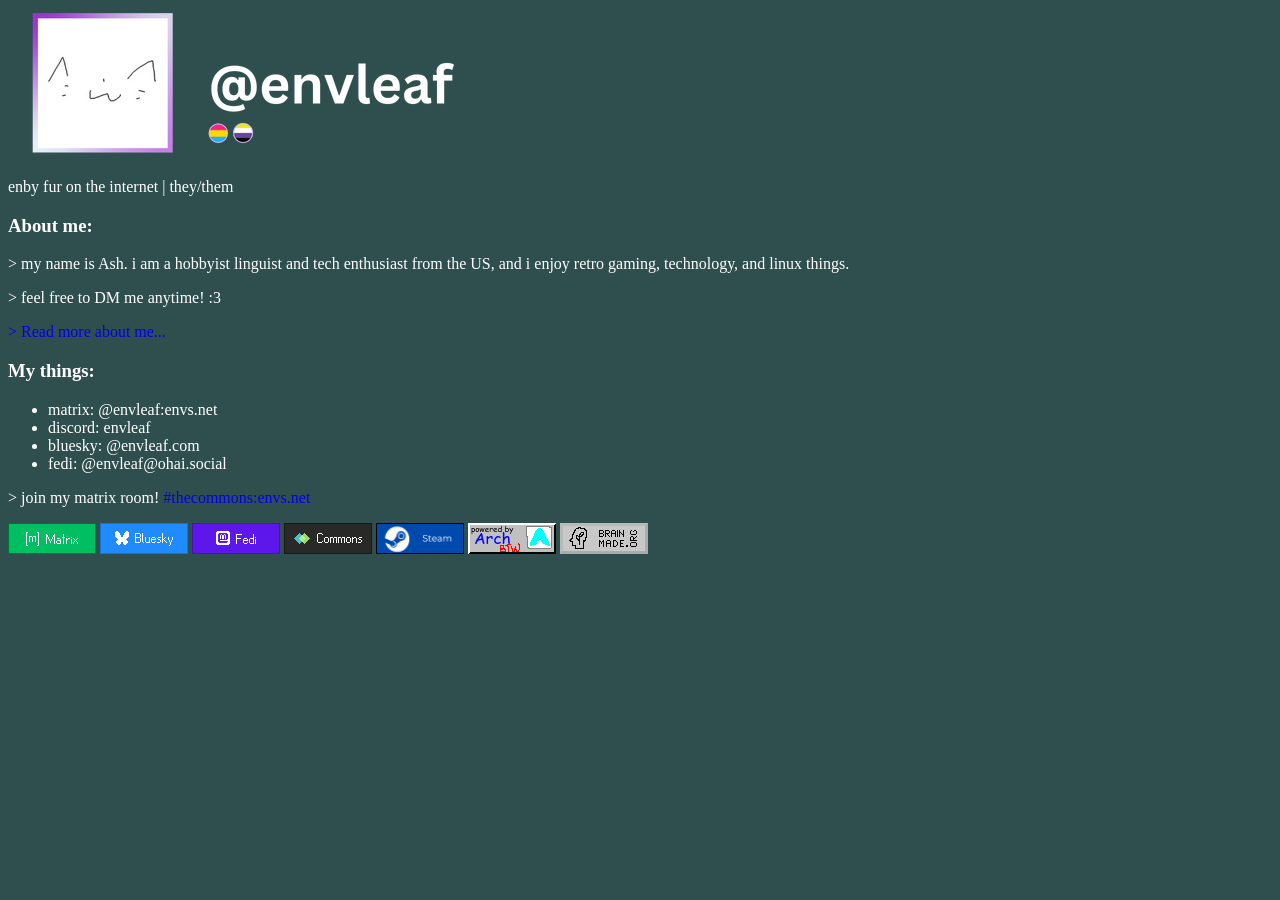
==== index.html @ 5f77a502 "fuck the old thing just brinng it back man gwioejaiaerj;oijlfiwejfiwskfjweljsdkjfie;wjlskdjfkeljwaos" ====
<!--Source code for this site is avalible on github at envleaf/envleaf.github.io-->
<!DOCTYPE html>

<html>
<title>:3</title>
<link rel="icon" type="image/x-icon" href="images/favicon.ico">
<link rel="me" href="https://ohai.social/@envleaf"></link>
<style>
a:link {
  color: ff01ff;
  background-color: transparent;
  text-decoration: none;
}

a:visited {
  color: ff01ff;
  background-color: transparent;
  text-decoration: none;
}

a:hover {
  color: ff01ff;
  background-color: transparent;
  text-decoration: underline;
}

a:active {
  color: ff01ff;
  background-color: transparent;
  text-decoration: underline;
}
</style>
  <body>
    <link rel="stylesheet" href="style.css">

<img src="images/banner5.png" alt="my banner" width="1350" height="150">
    <p>enby fur on the internet | they/them</p>
    <p></p>
    <p></p>
    <h3>About me:</h3>
      <p>> my name is Ash. i am a hobbyist linguist and tech enthusiast from the US, and i enjoy retro gaming, technology, and linux things.</p>
      <p>> feel free to DM me anytime! :3</p>
      <a href="https://envleaf.com/about.html">> Read more about me...</a>
      
    <h3>My things:</h3>
    <ul>
      <li>matrix: @envleaf:envs.net</li>
      <!-- Below line is commented as I do not have access to signal at this time an therefore can't use it to recieve messages.
      <li>Signal: lunar4.54</li>
       -->
      <li>discord: envleaf</li>
      <li>bluesky: @envleaf.com</li>
      <li>fedi: @envleaf@ohai.social</li>
      </ul>
      <p>> join my matrix room! <a href="https://matrix.to/#/#thecommons:envs.net">#thecommons:envs.net</a>
      <p></p>
      <p></p>
      
      <!--Button: MATRIX-->
      <a href="https://matrix.to/#/@envleaf:envs.net">
      <img src="buttons/mtrxbtn0.png">
      
      <!--Button: BLUESKY-->
      <a href="https://bsky.app/profile/envleaf.com">
      <img src="buttons/bskybtn1.png">
      
      <!--Button: FEDIVERSE-->
      <a href="https://ohai.social/@envleaf">
      <img src="buttons/fedibtn0.png">
      
      <!--Button: PAYMENT-->
      <!--Lines are commented because I don't have a reason for this to be here currently. not removing from file because this *might* be readded at some point
     <a href="https://envleaf.com/pay.html">
      <img src="buttons/paybtn0.png">
      <!--Button: COMMONS-->
      
     <a href="https://thecommons.carrd.co">
      <img src="buttons/commonsbtn1.png">
      
      <!--Button: TELEGRAM-->
      <!--Lines are commented because I do not use telegram anymore. Not removing from file because this *might* be readded at some point
     <a href="https://t.me/@envleaf">
      <img src="buttons/telegrambtn.png">-->
      
      <!--Button: LAST.FM-->
      <!-- commenting because I don't want this hear but might in the future and don't want to go through the effort of readding this in the future
     <a href="https://www.last.fm/user/envleaf">
      <img src="buttons/lsfmbtn.png">-->
      
       <!--Button: STEAM-->
     <a href="https://steamcommunity.com/id/envleaf/">
      <img src="buttons/stmbtn.png">

        <!--Button: Arch btw-->
      <a href="https://archlinux.org">
      <img src="buttons/archbtn.png">

      <!--Button: Brain Made.org-->
      <a href="https://brainmade.org">
      <img src="buttons/brainmadebtn.png">

            
      <!--Small spacer.-->
      <p></p>
      <!--comfy cat footer banner. removing just to tidy things up-->
      <!--<img src="comfy2.png" alt="Comfy cats" class="center">-->
  </body>
</html>
---- style.css ----
body {
  background-color: darkslategray;
  color: white;
  font-family: Verdana;
}
.center {
  display: block;
  margin-left: auto;
  margin-right: auto;
  width: 5%;

}
/*Button css. Taken from https://cssbuttons.app*/ .bn62 {
  color: #1cc49d;
  background-color: #1b2f31;
  border-radius: 50px;
  display: flex;
  justify-content: center;
  align-items: center;
  height: 3em;
  width: 8em;
  font-size: large;
  font-weight: 600;
}
.bn11 {
  display: inline-block;
  padding: 0.5em 1.7em;
  margin: 0 0.1em 0.1em 0;
  border: 0.16em solid rgba(255, 255, 255, 0);
  background-color: rgb(80, 10, 172);
  border-radius: 2em;
  box-sizing: border-box;
  text-decoration: none;
  font-family: "Roboto", sans-serif;
  font-weight: 300;
  color: #ffffff;
  text-shadow: 0 0.04em 0.04em rgba(0, 0, 0, 0.35);
  text-align: center;
  transition: all 0.2s;
}

a.bn11:hover {
  border-color: rgb(255, 255, 255);
}

<style>
a:link {
  color: ff01ff;
  background-color: transparent;
  text-decoration: none;
}

a:visited {
  color: ff01ff;
  background-color: transparent;
  text-decoration: none;
}

a:hover {
  color: ff01ff;
  background-color: transparent;
  text-decoration: underline;
}

a:active {
  color: ff01ff;
  background-color: transparent;
  text-decoration: underline;
}
</style>
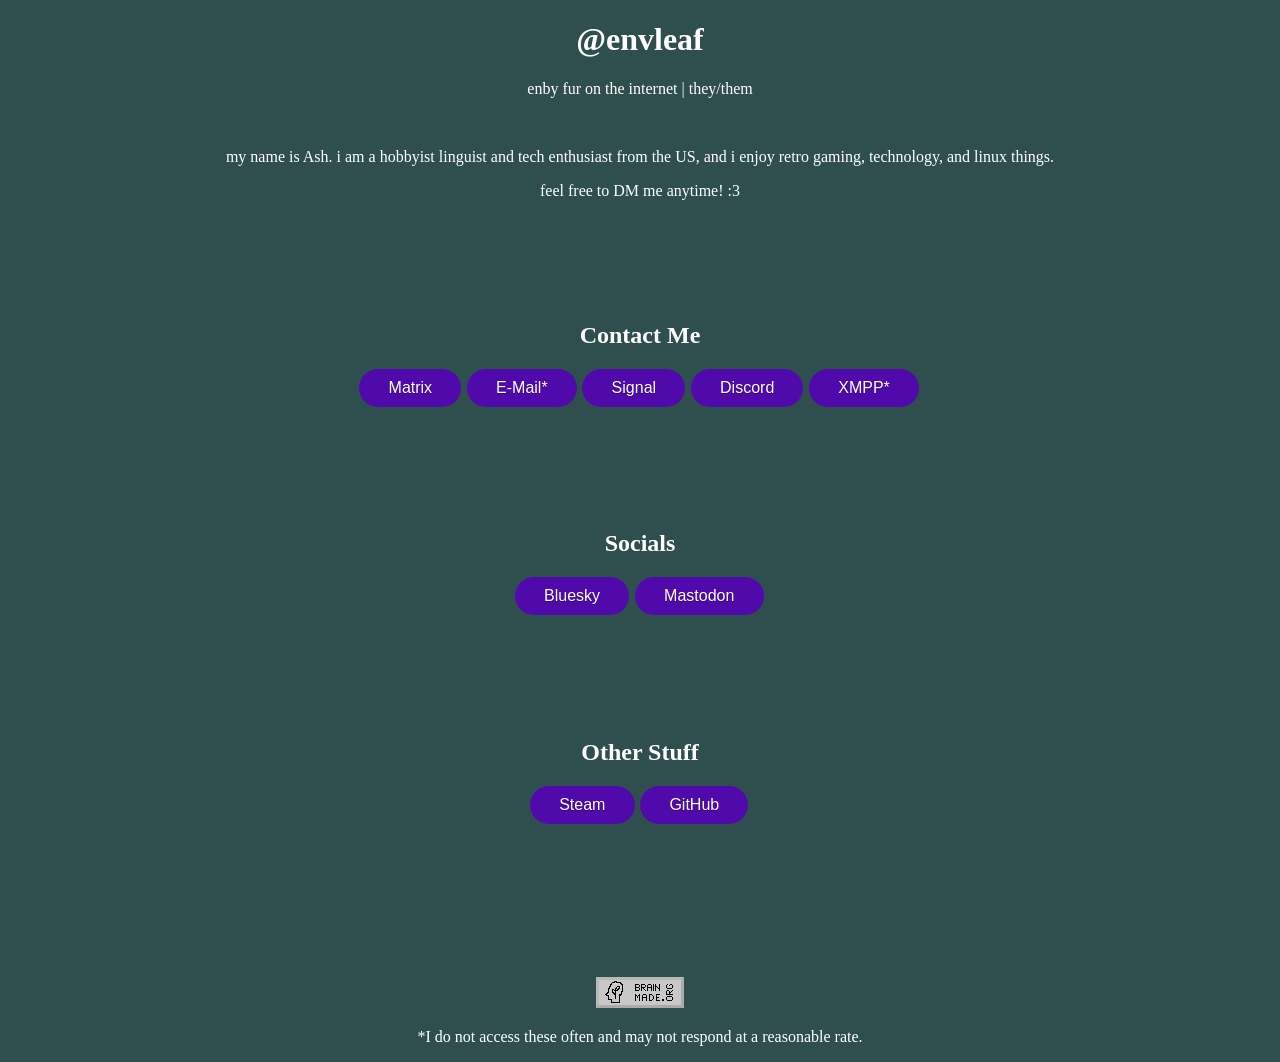
==== commit 5e7bfbe4: "this is fake news" ====
--- a/index.html
+++ b/index.html
@@ -1,108 +1,92 @@
-<!--Source code for this site is avalible on github at envleaf/envleaf.github.io-->
 <!DOCTYPE html>
+<html class="no-js" lang="en">
+  <head>
+    <meta charset="utf-8">
+    <title>envleaf's page :3</title>
+    <meta name="author" content="envleaf's page">
+    <link rel="icon" type="image/x-icon" href="images/favicon.ico">
+    <link rel="me" href="https://ohai.social/@envleaf"></link>
+  </head>
+<style>
 
-<html>
-<title>:3</title>
-<link rel="icon" type="image/x-icon" href="images/favicon.ico">
-<link rel="me" href="https://ohai.social/@envleaf"></link>
-<style>
-a:link {
-  color: ff01ff;
-  background-color: transparent;
-  text-decoration: none;
-}
-
-a:visited {
-  color: ff01ff;
-  background-color: transparent;
-  text-decoration: none;
-}
-
-a:hover {
-  color: ff01ff;
-  background-color: transparent;
-  text-decoration: underline;
-}
-
-a:active {
-  color: ff01ff;
-  background-color: transparent;
-  text-decoration: underline;
-}
 </style>
   <body>
     <link rel="stylesheet" href="style.css">
 
-<img src="images/banner5.png" alt="my banner" width="1350" height="150">
-    <p>enby fur on the internet | they/them</p>
-    <p></p>
-    <p></p>
-    <h3>About me:</h3>
-      <p>> my name is Ash. i am a hobbyist linguist and tech enthusiast from the US, and i enjoy retro gaming, technology, and linux things.</p>
-      <p>> feel free to DM me anytime! :3</p>
-      <a href="https://envleaf.com/about.html">> Read more about me...</a>
-      
-    <h3>My things:</h3>
-    <ul>
-      <li>matrix: @envleaf:envs.net</li>
-      <!-- Below line is commented as I do not have access to signal at this time an therefore can't use it to recieve messages.
-      <li>Signal: lunar4.54</li>
-       -->
-      <li>discord: envleaf</li>
-      <li>bluesky: @envleaf.com</li>
-      <li>fedi: @envleaf@ohai.social</li>
-      </ul>
-      <p>> join my matrix room! <a href="https://matrix.to/#/#thecommons:envs.net">#thecommons:envs.net</a>
-      <p></p>
-      <p></p>
-      
-      <!--Button: MATRIX-->
-      <a href="https://matrix.to/#/@envleaf:envs.net">
-      <img src="buttons/mtrxbtn0.png">
-      
-      <!--Button: BLUESKY-->
-      <a href="https://bsky.app/profile/envleaf.com">
-      <img src="buttons/bskybtn1.png">
-      
-      <!--Button: FEDIVERSE-->
-      <a href="https://ohai.social/@envleaf">
-      <img src="buttons/fedibtn0.png">
-      
-      <!--Button: PAYMENT-->
-      <!--Lines are commented because I don't have a reason for this to be here currently. not removing from file because this *might* be readded at some point
-     <a href="https://envleaf.com/pay.html">
-      <img src="buttons/paybtn0.png">
-      <!--Button: COMMONS-->
-      
-     <a href="https://thecommons.carrd.co">
-      <img src="buttons/commonsbtn1.png">
-      
-      <!--Button: TELEGRAM-->
-      <!--Lines are commented because I do not use telegram anymore. Not removing from file because this *might* be readded at some point
-     <a href="https://t.me/@envleaf">
-      <img src="buttons/telegrambtn.png">-->
-      
-      <!--Button: LAST.FM-->
-      <!-- commenting because I don't want this hear but might in the future and don't want to go through the effort of readding this in the future
-     <a href="https://www.last.fm/user/envleaf">
-      <img src="buttons/lsfmbtn.png">-->
-      
-       <!--Button: STEAM-->
-     <a href="https://steamcommunity.com/id/envleaf/">
-      <img src="buttons/stmbtn.png">
+<h1 style="text-align: center">
+  @envleaf
+</h1>
+    <p style="text-align: center">enby fur on the internet | they/them</p>
+        <!--Spacer using invisible unicode characters because I am bad at web design.-->
+        <p style="text-align: center">‎</p>
+      <p style="text-align: center">my name is Ash. i am a hobbyist linguist and tech enthusiast from the US, and i enjoy retro gaming, technology, and linux things.</p>
+      <p style="text-align: center">feel free to DM me anytime! :3</p>
+    <!--Spacer using invisible unicode characters because I am bad at web design.-->
+    <p style="text-align: center">‎</p>
+    <p style="text-align: center">‎</p>
+    <p style="text-align: center">‎</p>
+    <h2 style="text-align: center">Contact Me</h2>
 
-        <!--Button: Arch btw-->
-      <a href="https://archlinux.org">
-      <img src="buttons/archbtn.png">
+          <!--MESSAGE BUTTONS-->
+    <center> <!--Yes, I am aware this tag is deprecated, I just can't find a better way to replace it for these buttons.-->
+      <a href="https://matrix.to/#/@envleaf:envs.net" class="bn11">
+        Matrix
+      </a>
+      <a href="mailto:notrvl@proton.me" class="bn11">
+        E-Mail*
+      </a>
+      <a href="https://envleaf.com/pm/signal.html" class="bn11">
+        Signal
+      </a>
+      <a href="https://envleaf.com/pm/discord.html" class="bn11">
+        Discord
+      </a>
+      <a href="xmpp:envleaf@disroot.org" class="bn11">
+        XMPP*
+      </a>
 
-      <!--Button: Brain Made.org-->
-      <a href="https://brainmade.org">
+      </center>
+      <!--Spacer using invisible unicode characters because I am bad at web design.-->
+      <p style="text-align: center">‎</p>
+      <p style="text-align: center">‎</p>
+      <p style="text-align: center">‎</p>
+      <!--SOCIAL BUTTONS-->
+      <h2 style="text-align: center">Socials</h2>
+      <center>
+        <a href="https://bsky.app/profile/envleaf.com" class="bn11">
+          Bluesky
+        </a>
+        <a href="https://ohai.social/@envleaf" class="bn11">
+          Mastodon
+        </a>
+      </center>
+<!--Spacer using invisible unicode characters because I am bad at web design.-->
+<p style="text-align: center">‎</p>
+<p style="text-align: center">‎</p>
+<p style="text-align: center">‎</p>
+<!--GAMING BUTTONS-->
+      <h2 style="text-align: center">Other Stuff</h2>
+      <center>
+        <a href="https://steamcommunity.com/id/envleaf/" class="bn11">
+          Steam
+        </a>
+        <a href="https://github.com/envleaf" class="bn11">
+          GitHub
+        </a>
+      </center>
+
+  </body>
+  <footer>
+      <!--Spacer using invisible unicode characters because I am bad at web design.-->
+      <p style="text-align: center">‎</p>
+      <p style="text-align: center">‎</p>
+      <p style="text-align: center">‎</p>
+    <p style="text-align: center">‎</p>
+    <center>
+    <a href="https://brainmade.org">
       <img src="buttons/brainmadebtn.png">
-
-            
-      <!--Small spacer.-->
-      <p></p>
-      <!--comfy cat footer banner. removing just to tidy things up-->
-      <!--<img src="comfy2.png" alt="Comfy cats" class="center">-->
-  </body>
+      <a> </a>
+      <p>*I do not access these often and may not respond at a reasonable rate.</p>
+    </center>
+  </footer>
 </html>
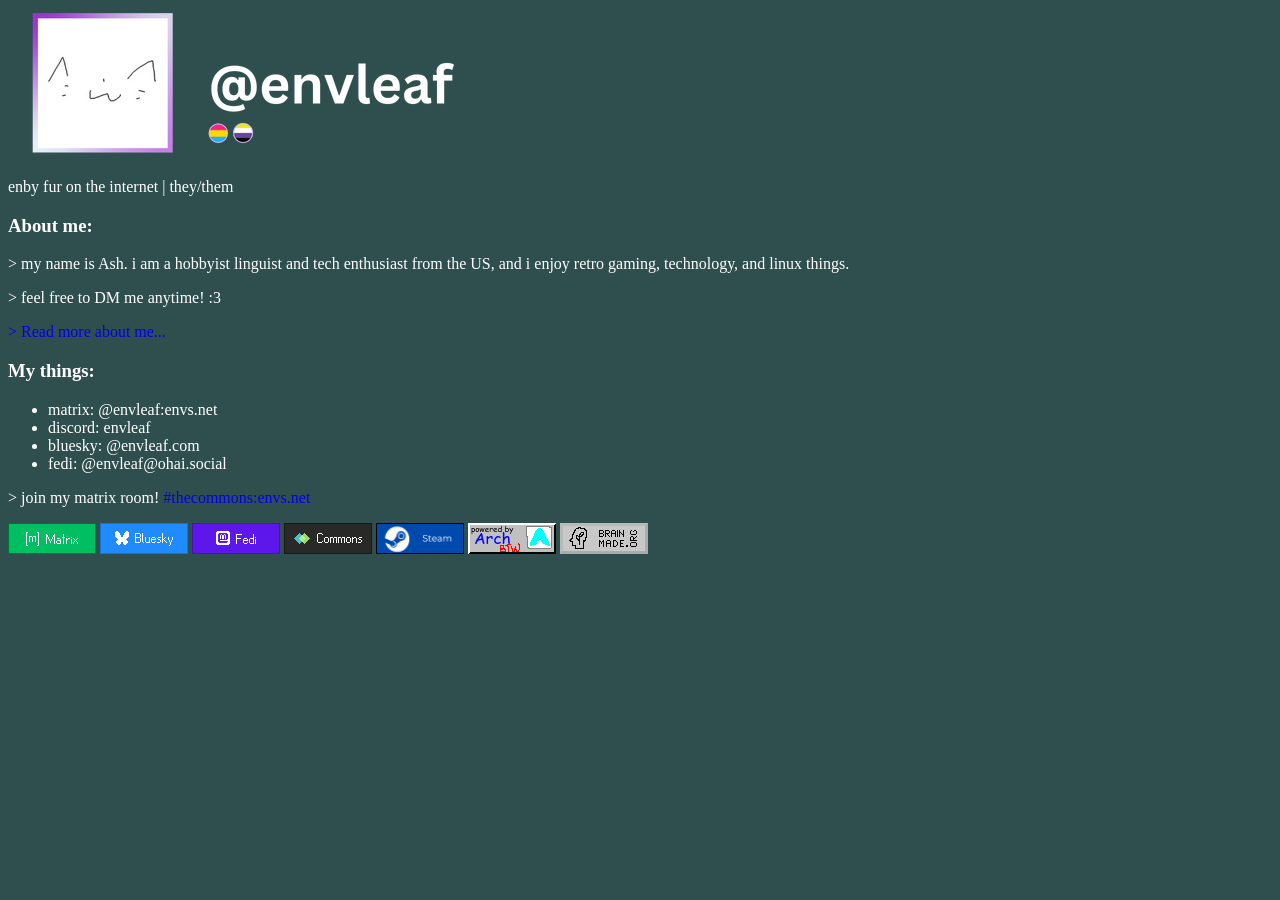
==== commit ac0ba518: "actually fix thisngwejgwoijigew" ====
--- a/index.html
+++ b/index.html
@@ -1,92 +1,108 @@
 <!DOCTYPE html>
-<html class="no-js" lang="en">
-  <head>
-    <meta charset="utf-8">
-    <title>envleaf's page :3</title>
-    <meta name="author" content="envleaf's page">
-    <link rel="icon" type="image/x-icon" href="images/favicon.ico">
-    <link rel="me" href="https://ohai.social/@envleaf"></link>
-  </head>
+<!--This page is currently an older version of https://envleaf.com. I will later change this up to show some of my development
+projects but I am lazy and will not do it right now!-->
+<html>
+<title>:3</title>
+<link rel="icon" type="image/x-icon" href="images/favicon.ico">
+<link rel="me" href="https://ohai.social/@envleaf"></link>
 <style>
+a:link {
+  color: ff01ff;
+  background-color: transparent;
+  text-decoration: none;
+}
 
+a:visited {
+  color: ff01ff;
+  background-color: transparent;
+  text-decoration: none;
+}
+
+a:hover {
+  color: ff01ff;
+  background-color: transparent;
+  text-decoration: underline;
+}
+
+a:active {
+  color: ff01ff;
+  background-color: transparent;
+  text-decoration: underline;
+}
 </style>
   <body>
     <link rel="stylesheet" href="style.css">
 
-<h1 style="text-align: center">
-  @envleaf
-</h1>
-    <p style="text-align: center">enby fur on the internet | they/them</p>
-        <!--Spacer using invisible unicode characters because I am bad at web design.-->
-        <p style="text-align: center">‎</p>
-      <p style="text-align: center">my name is Ash. i am a hobbyist linguist and tech enthusiast from the US, and i enjoy retro gaming, technology, and linux things.</p>
-      <p style="text-align: center">feel free to DM me anytime! :3</p>
-    <!--Spacer using invisible unicode characters because I am bad at web design.-->
-    <p style="text-align: center">‎</p>
-    <p style="text-align: center">‎</p>
-    <p style="text-align: center">‎</p>
-    <h2 style="text-align: center">Contact Me</h2>
+<img src="images/banner5.png" alt="my banner" width="1350" height="150">
+    <p>enby fur on the internet | they/them</p>
+    <p></p>
+    <p></p>
+    <h3>About me:</h3>
+      <p>> my name is Ash. i am a hobbyist linguist and tech enthusiast from the US, and i enjoy retro gaming, technology, and linux things.</p>
+      <p>> feel free to DM me anytime! :3</p>
+      <a href="https://envleaf.com/about.html">> Read more about me...</a>
+      
+    <h3>My things:</h3>
+    <ul>
+      <li>matrix: @envleaf:envs.net</li>
+      <!-- Below line is commented as I do not have access to signal at this time an therefore can't use it to recieve messages.
+      <li>Signal: lunar4.54</li>
+       -->
+      <li>discord: envleaf</li>
+      <li>bluesky: @envleaf.com</li>
+      <li>fedi: @envleaf@ohai.social</li>
+      </ul>
+      <p>> join my matrix room! <a href="https://matrix.to/#/#thecommons:envs.net">#thecommons:envs.net</a>
+      <p></p>
+      <p></p>
+      
+      <!--Button: MATRIX-->
+      <a href="https://matrix.to/#/@envleaf:envs.net">
+      <img src="buttons/mtrxbtn0.png">
+      
+      <!--Button: BLUESKY-->
+      <a href="https://bsky.app/profile/envleaf.com">
+      <img src="buttons/bskybtn1.png">
+      
+      <!--Button: FEDIVERSE-->
+      <a href="https://ohai.social/@envleaf">
+      <img src="buttons/fedibtn0.png">
+      
+      <!--Button: PAYMENT-->
+      <!--Lines are commented because I don't have a reason for this to be here currently. not removing from file because this *might* be readded at some point
+     <a href="https://envleaf.com/pay.html">
+      <img src="buttons/paybtn0.png">
+      <!--Button: COMMONS-->
+      
+     <a href="https://thecommons.carrd.co">
+      <img src="buttons/commonsbtn1.png">
+      
+      <!--Button: TELEGRAM-->
+      <!--Lines are commented because I do not use telegram anymore. Not removing from file because this *might* be readded at some point
+     <a href="https://t.me/@envleaf">
+      <img src="buttons/telegrambtn.png">-->
+      
+      <!--Button: LAST.FM-->
+      <!-- commenting because I don't want this hear but might in the future and don't want to go through the effort of readding this in the future
+     <a href="https://www.last.fm/user/envleaf">
+      <img src="buttons/lsfmbtn.png">-->
+      
+       <!--Button: STEAM-->
+     <a href="https://steamcommunity.com/id/envleaf/">
+      <img src="buttons/stmbtn.png">
 
-          <!--MESSAGE BUTTONS-->
-    <center> <!--Yes, I am aware this tag is deprecated, I just can't find a better way to replace it for these buttons.-->
-      <a href="https://matrix.to/#/@envleaf:envs.net" class="bn11">
-        Matrix
-      </a>
-      <a href="mailto:notrvl@proton.me" class="bn11">
-        E-Mail*
-      </a>
-      <a href="https://envleaf.com/pm/signal.html" class="bn11">
-        Signal
-      </a>
-      <a href="https://envleaf.com/pm/discord.html" class="bn11">
-        Discord
-      </a>
-      <a href="xmpp:envleaf@disroot.org" class="bn11">
-        XMPP*
-      </a>
+        <!--Button: Arch btw-->
+      <a href="https://archlinux.org">
+      <img src="buttons/archbtn.png">
 
-      </center>
-      <!--Spacer using invisible unicode characters because I am bad at web design.-->
-      <p style="text-align: center">‎</p>
-      <p style="text-align: center">‎</p>
-      <p style="text-align: center">‎</p>
-      <!--SOCIAL BUTTONS-->
-      <h2 style="text-align: center">Socials</h2>
-      <center>
-        <a href="https://bsky.app/profile/envleaf.com" class="bn11">
-          Bluesky
-        </a>
-        <a href="https://ohai.social/@envleaf" class="bn11">
-          Mastodon
-        </a>
-      </center>
-<!--Spacer using invisible unicode characters because I am bad at web design.-->
-<p style="text-align: center">‎</p>
-<p style="text-align: center">‎</p>
-<p style="text-align: center">‎</p>
-<!--GAMING BUTTONS-->
-      <h2 style="text-align: center">Other Stuff</h2>
-      <center>
-        <a href="https://steamcommunity.com/id/envleaf/" class="bn11">
-          Steam
-        </a>
-        <a href="https://github.com/envleaf" class="bn11">
-          GitHub
-        </a>
-      </center>
+      <!--Button: Brain Made.org-->
+      <a href="https://brainmade.org">
+      <img src="buttons/brainmadebtn.png">
 
+            
+      <!--Small spacer.-->
+      <p></p>
+      <!--comfy cat footer banner. removing just to tidy things up-->
+      <!--<img src="comfy2.png" alt="Comfy cats" class="center">-->
   </body>
-  <footer>
-      <!--Spacer using invisible unicode characters because I am bad at web design.-->
-      <p style="text-align: center">‎</p>
-      <p style="text-align: center">‎</p>
-      <p style="text-align: center">‎</p>
-    <p style="text-align: center">‎</p>
-    <center>
-    <a href="https://brainmade.org">
-      <img src="buttons/brainmadebtn.png">
-      <a> </a>
-      <p>*I do not access these often and may not respond at a reasonable rate.</p>
-    </center>
-  </footer>
 </html>
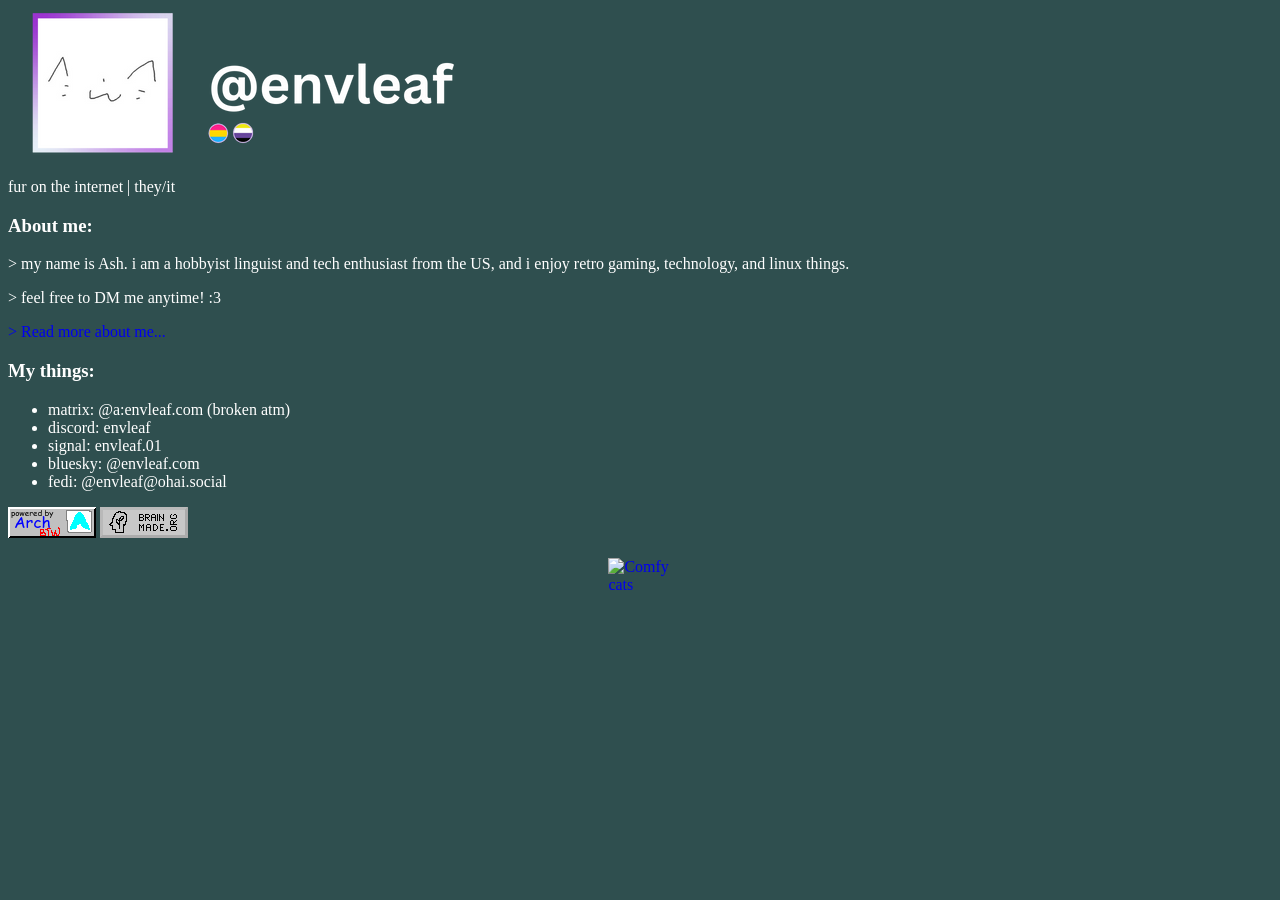
==== commit d5b279ec: "cleaning up" ====
--- a/index.html
+++ b/index.html
@@ -34,7 +34,7 @@
     <link rel="stylesheet" href="style.css">
 
 <img src="images/banner5.png" alt="my banner" width="1350" height="150">
-    <p>enby fur on the internet | they/them</p>
+    <p>fur on the internet | they/it</p>
     <p></p>
     <p></p>
     <h3>About me:</h3>
@@ -44,53 +44,17 @@
       
     <h3>My things:</h3>
     <ul>
-      <li>matrix: @envleaf:envs.net</li>
+      <li>matrix: @a:envleaf.com (broken atm)</li>
       <!-- Below line is commented as I do not have access to signal at this time an therefore can't use it to recieve messages.
       <li>Signal: lunar4.54</li>
        -->
       <li>discord: envleaf</li>
+      <li>signal: envleaf.01</li>
       <li>bluesky: @envleaf.com</li>
       <li>fedi: @envleaf@ohai.social</li>
       </ul>
-      <p>> join my matrix room! <a href="https://matrix.to/#/#thecommons:envs.net">#thecommons:envs.net</a>
       <p></p>
       <p></p>
-      
-      <!--Button: MATRIX-->
-      <a href="https://matrix.to/#/@envleaf:envs.net">
-      <img src="buttons/mtrxbtn0.png">
-      
-      <!--Button: BLUESKY-->
-      <a href="https://bsky.app/profile/envleaf.com">
-      <img src="buttons/bskybtn1.png">
-      
-      <!--Button: FEDIVERSE-->
-      <a href="https://ohai.social/@envleaf">
-      <img src="buttons/fedibtn0.png">
-      
-      <!--Button: PAYMENT-->
-      <!--Lines are commented because I don't have a reason for this to be here currently. not removing from file because this *might* be readded at some point
-     <a href="https://envleaf.com/pay.html">
-      <img src="buttons/paybtn0.png">
-      <!--Button: COMMONS-->
-      
-     <a href="https://thecommons.carrd.co">
-      <img src="buttons/commonsbtn1.png">
-      
-      <!--Button: TELEGRAM-->
-      <!--Lines are commented because I do not use telegram anymore. Not removing from file because this *might* be readded at some point
-     <a href="https://t.me/@envleaf">
-      <img src="buttons/telegrambtn.png">-->
-      
-      <!--Button: LAST.FM-->
-      <!-- commenting because I don't want this hear but might in the future and don't want to go through the effort of readding this in the future
-     <a href="https://www.last.fm/user/envleaf">
-      <img src="buttons/lsfmbtn.png">-->
-      
-       <!--Button: STEAM-->
-     <a href="https://steamcommunity.com/id/envleaf/">
-      <img src="buttons/stmbtn.png">
-
         <!--Button: Arch btw-->
       <a href="https://archlinux.org">
       <img src="buttons/archbtn.png">
@@ -103,6 +67,6 @@
       <!--Small spacer.-->
       <p></p>
       <!--comfy cat footer banner. removing just to tidy things up-->
-      <!--<img src="comfy2.png" alt="Comfy cats" class="center">-->
+      <img src="comfy2.png" alt="Comfy cats" class="center">
   </body>
 </html>
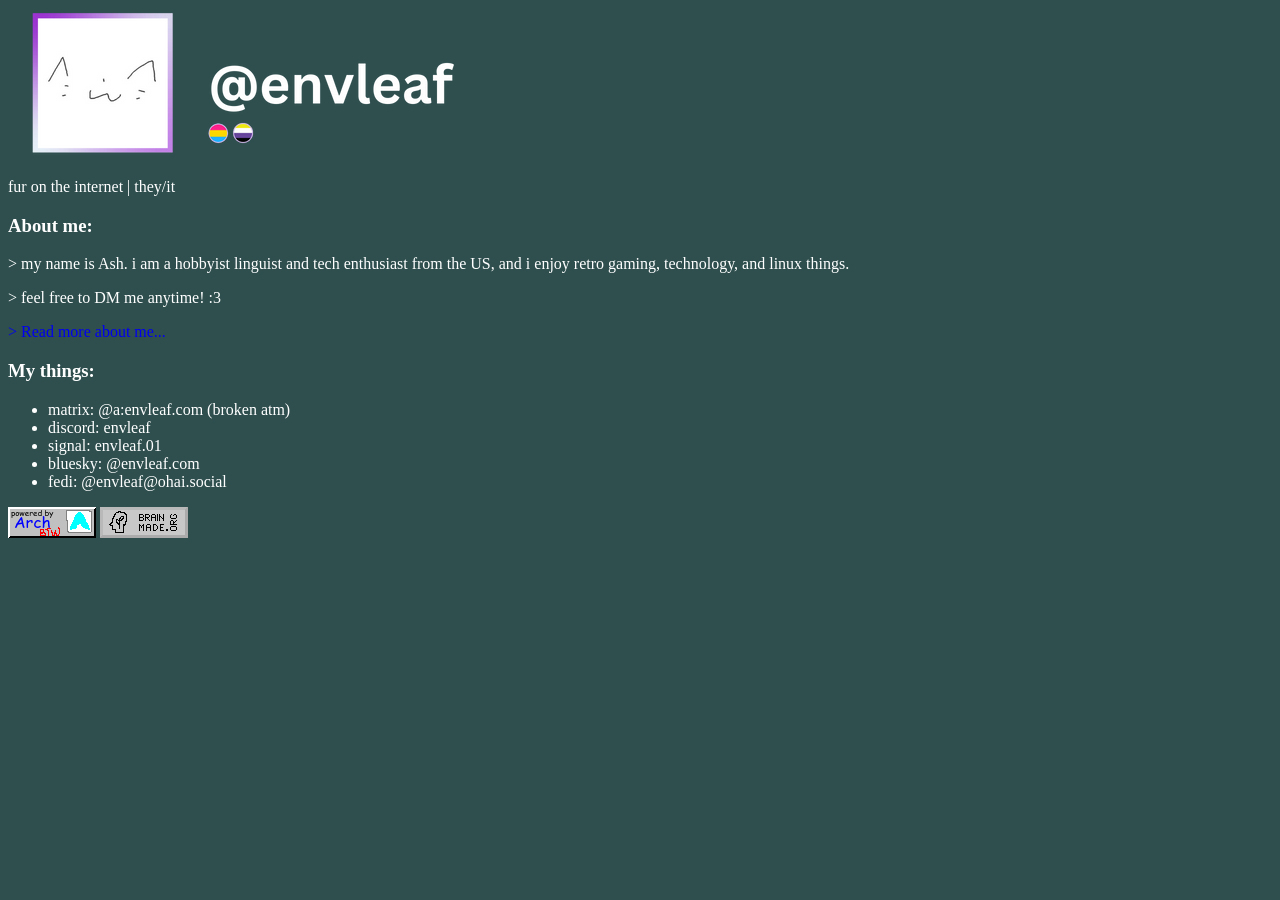
==== commit ef5026f5: "Create index.html" ====
--- a/index.html
+++ b/index.html
@@ -66,7 +66,5 @@
             
       <!--Small spacer.-->
       <p></p>
-      <!--comfy cat footer banner. removing just to tidy things up-->
-      <img src="comfy2.png" alt="Comfy cats" class="center">
   </body>
 </html>
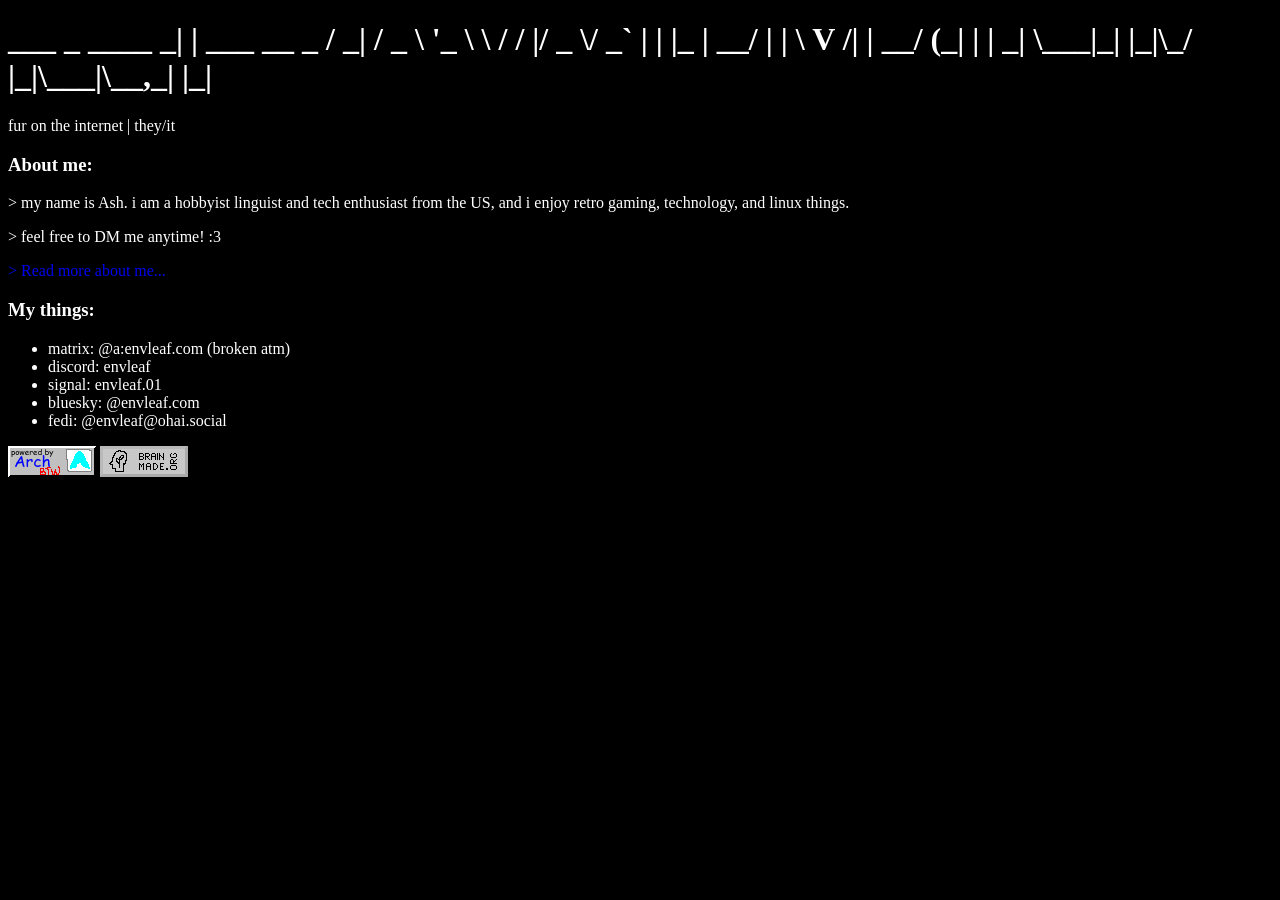
==== commit 19ac63a0: "Update index.html" ====
--- a/index.html
+++ b/index.html
@@ -33,7 +33,12 @@
   <body>
     <link rel="stylesheet" href="style.css">
 
-<img src="images/banner5.png" alt="my banner" width="1350" height="150">
+    <h1>
+  ___ _ ____   _| | ___  __ _  / _|
+ / _ \ '_ \ \ / / |/ _ \/ _` | | |_ 
+|  __/ | | \ V /| |  __/ (_| | |  _|
+ \___|_| |_|\_/ |_|\___|\__,_| |_| 
+    </h1>
     <p>fur on the internet | they/it</p>
     <p></p>
     <p></p>
--- a/style.css
+++ b/style.css
@@ -1,5 +1,5 @@
 body {
-  background-color: darkslategray;
+  background-color: black;
   color: white;
   font-family: Verdana;
 }
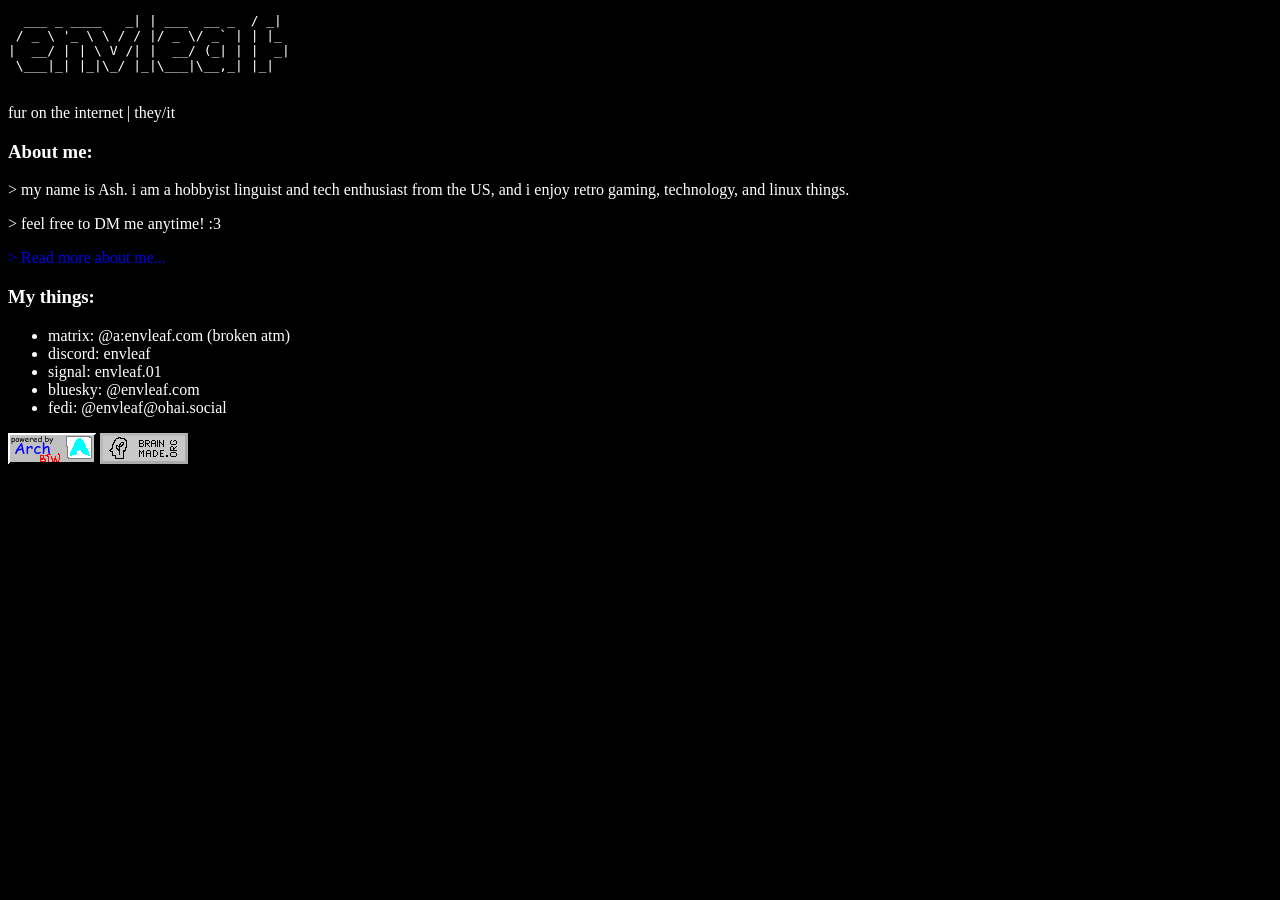
==== commit 1561a59d: "Update index.html" ====
--- a/index.html
+++ b/index.html
@@ -33,12 +33,12 @@
   <body>
     <link rel="stylesheet" href="style.css">
 
-    <h1>
+    <pre>
   ___ _ ____   _| | ___  __ _  / _|
  / _ \ '_ \ \ / / |/ _ \/ _` | | |_ 
 |  __/ | | \ V /| |  __/ (_| | |  _|
  \___|_| |_|\_/ |_|\___|\__,_| |_| 
-    </h1>
+    </pre>
     <p>fur on the internet | they/it</p>
     <p></p>
     <p></p>
